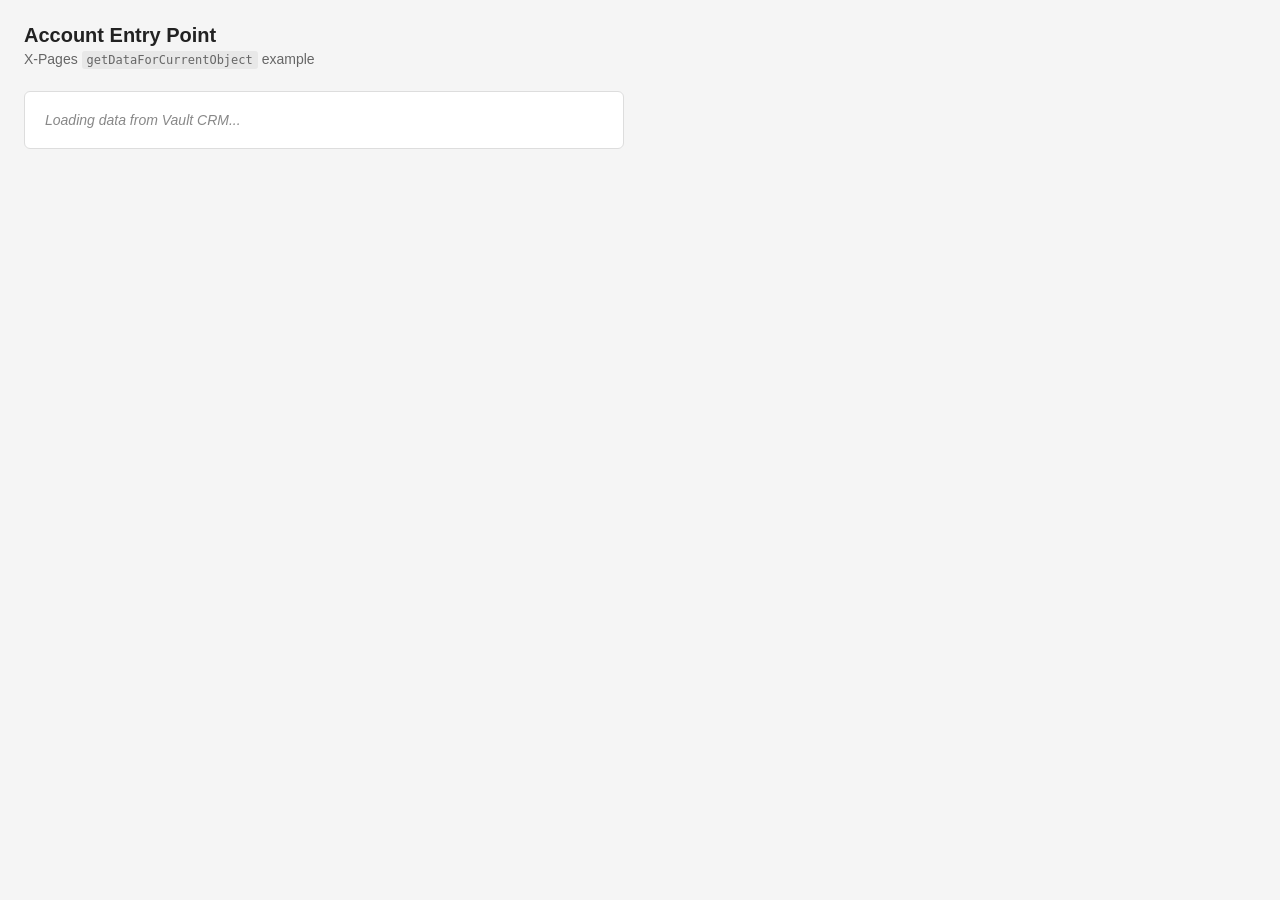
==== account-entry-point/index.html @ ecca6835 "Add account and territory entry point examples" ====
<!DOCTYPE html>
<html lang="en">
<head>
  <meta charset="UTF-8" />
  <meta name="viewport" content="width=device-width, initial-scale=1.0" />
  <title>Account Entry Point</title>
  <link rel="stylesheet" href="css/style.css" />
</head>
<body>

  <h1>Account Entry Point</h1>
  <p class="subtitle">X-Pages <code>getDataForCurrentObject</code> example</p>

  <div id="results">
    <p class="loading">Loading data from Vault CRM...</p>
  </div>

  <script src="lib/q.js"></script>
  <script src="lib/X-PagesLibrary.js"></script>
  <script src="js/main.js"></script>
</body>
</html>
---- account-entry-point/css/style.css ----
/* Account Entry Point - Base Styles */

*, *::before, *::after {
  box-sizing: border-box;
}

body {
  font-family: -apple-system, BlinkMacSystemFont, 'Segoe UI', Roboto, sans-serif;
  font-size: 14px;
  color: #222;
  background: #f5f5f5;
  margin: 0;
  padding: 24px;
}

h1 {
  font-size: 20px;
  margin: 0 0 4px;
}

.subtitle {
  color: #666;
  margin: 0 0 24px;
}

.subtitle code {
  background: #e8e8e8;
  padding: 2px 5px;
  border-radius: 3px;
  font-size: 12px;
}

/* Results container */
#results {
  background: #fff;
  border: 1px solid #ddd;
  border-radius: 6px;
  padding: 20px;
  max-width: 600px;
}

.loading {
  color: #888;
  font-style: italic;
  margin: 0;
}

/* Data rows */
.data-row {
  display: flex;
  flex-direction: column;
  padding: 12px 0;
  border-bottom: 1px solid #eee;
}

.data-row:last-child {
  border-bottom: none;
  padding-bottom: 0;
}

.data-row:first-child {
  padding-top: 0;
}

.data-label {
  font-size: 11px;
  font-weight: 600;
  text-transform: uppercase;
  letter-spacing: 0.05em;
  color: #888;
  margin-bottom: 4px;
}

.data-value {
  font-size: 14px;
  color: #222;
  word-break: break-all;
}

/* Error state */
.error {
  color: #c0392b;
  background: #fdf0ef;
  border: 1px solid #e8c4c0;
  border-radius: 4px;
  padding: 12px 16px;
  margin: 0;
}
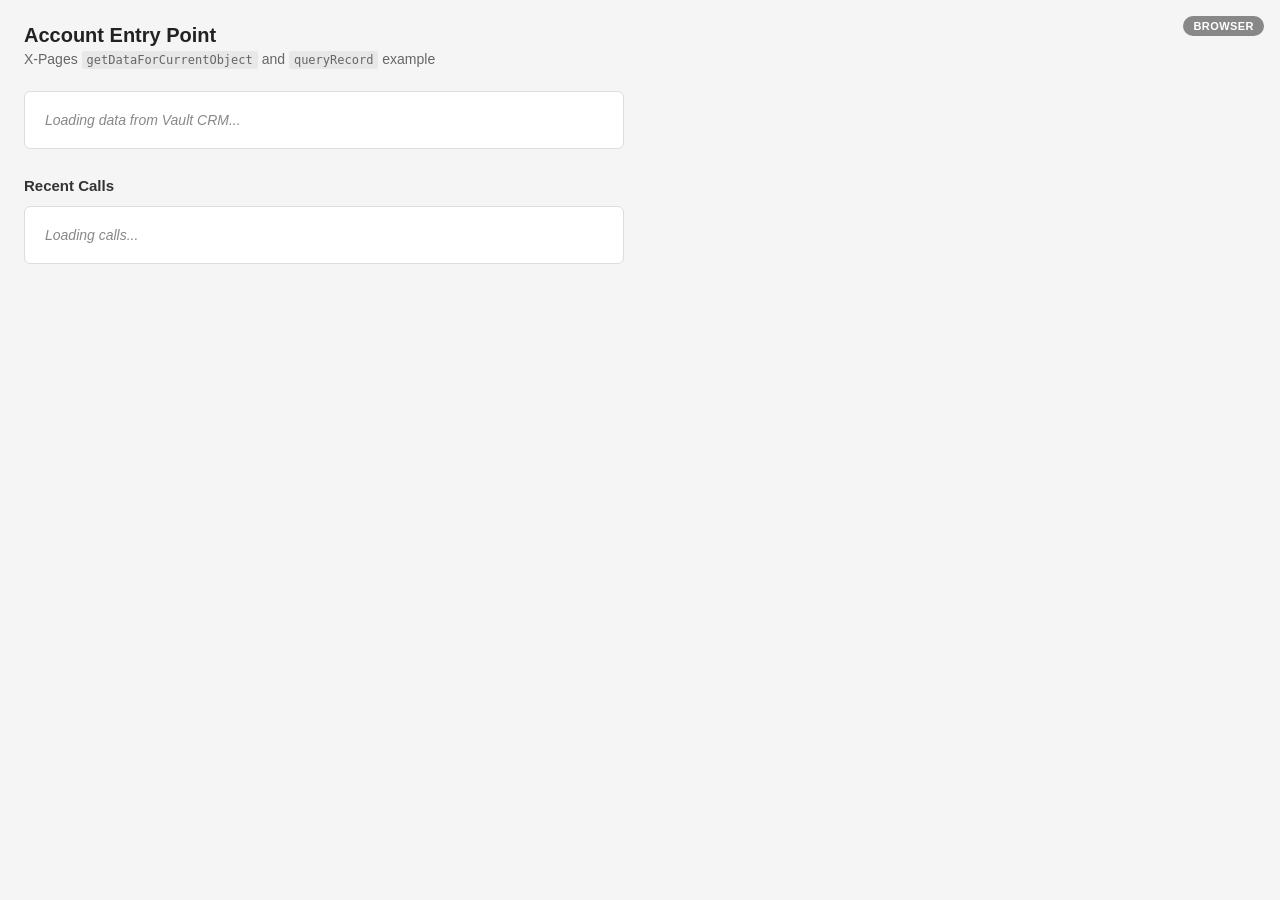
==== commit eff1bd29: "Extend account entry point with queryRecord and platform badge" ====
--- a/account-entry-point/index.html
+++ b/account-entry-point/index.html
@@ -9,10 +9,15 @@
 <body>
 
   <h1>Account Entry Point</h1>
-  <p class="subtitle">X-Pages <code>getDataForCurrentObject</code> example</p>
+  <p class="subtitle">X-Pages <code>getDataForCurrentObject</code> and <code>queryRecord</code> example</p>
 
   <div id="results">
     <p class="loading">Loading data from Vault CRM...</p>
+  </div>
+
+  <h2 class="section-heading">Recent Calls</h2>
+  <div id="calls">
+    <p class="loading">Loading calls...</p>
   </div>
 
   <script src="lib/q.js"></script>
--- a/account-entry-point/css/style.css
+++ b/account-entry-point/css/style.css
@@ -77,6 +77,88 @@
   word-break: break-all;
 }
 
+/* Platform badge — fixed top-right pill */
+.platform-badge {
+  position: fixed;
+  top: 16px;
+  right: 16px;
+  padding: 4px 10px;
+  border-radius: 12px;
+  font-size: 11px;
+  font-weight: 600;
+  letter-spacing: 0.04em;
+  text-transform: uppercase;
+  color: #fff;
+}
+
+.platform-badge--ipad {
+  background: #1a6fc4;
+}
+
+.platform-badge--windows {
+  background: #2d7d46;
+}
+
+.platform-badge--browser {
+  background: #888;
+}
+
+/* Recent calls section */
+.section-heading {
+  font-size: 15px;
+  font-weight: 600;
+  margin: 28px 0 12px;
+  color: #333;
+}
+
+#calls {
+  background: #fff;
+  border: 1px solid #ddd;
+  border-radius: 6px;
+  padding: 20px;
+  max-width: 600px;
+}
+
+/* Individual call rows */
+.call-row {
+  display: flex;
+  flex-wrap: wrap;
+  gap: 16px;
+  padding: 12px 0;
+  border-bottom: 1px solid #eee;
+}
+
+.call-row:first-child {
+  padding-top: 0;
+}
+
+.call-row:last-child {
+  border-bottom: none;
+  padding-bottom: 0;
+}
+
+.call-field {
+  display: flex;
+  flex-direction: column;
+  min-width: 120px;
+  flex: 1;
+}
+
+/* ID field is narrower — it's long but less prominent */
+.call-field--id {
+  flex: 2;
+}
+
+.no-value {
+  color: #bbb;
+}
+
+.no-results {
+  color: #888;
+  font-style: italic;
+  margin: 0;
+}
+
 /* Error state */
 .error {
   color: #c0392b;
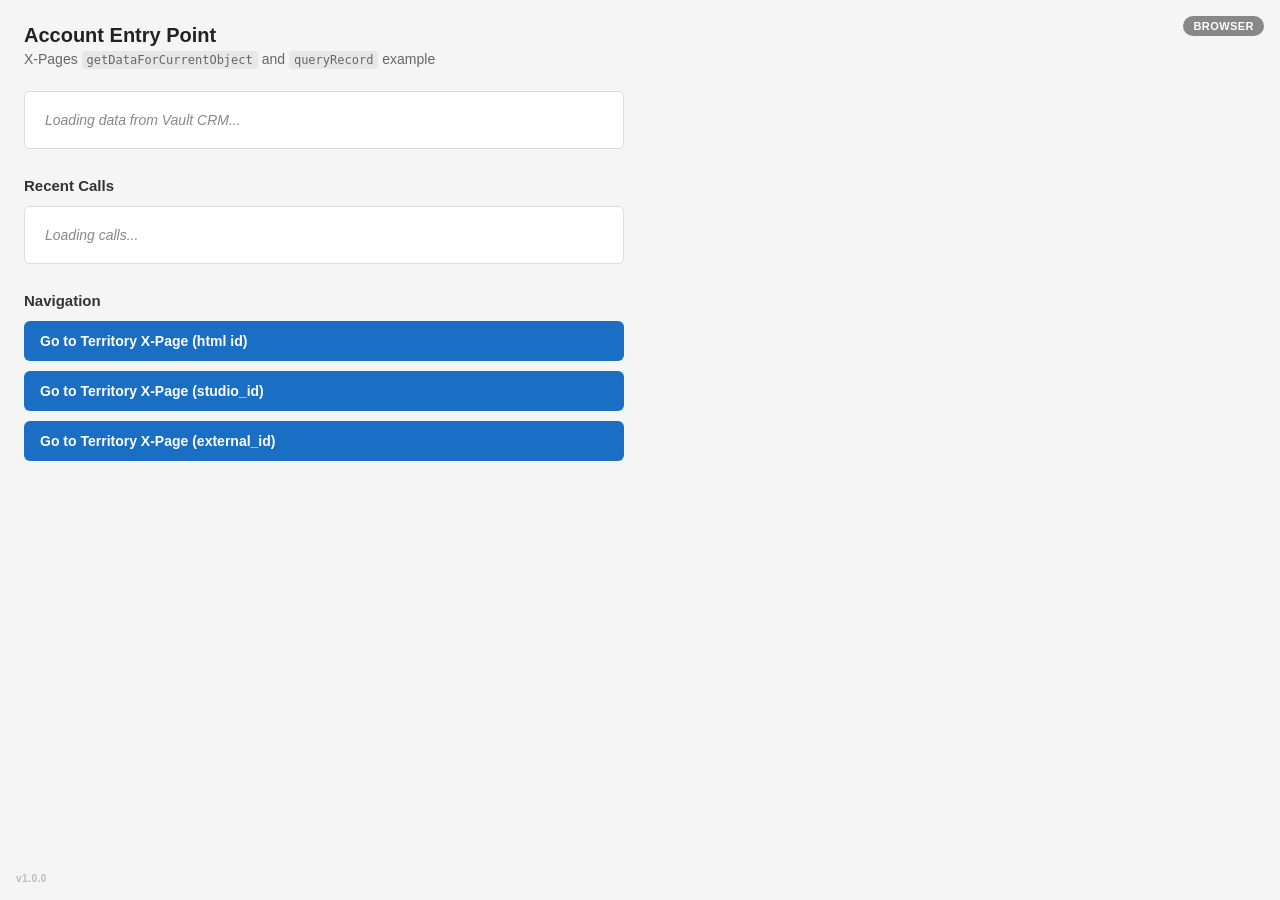
==== commit c5b9e8bb: "Add version stamp and navigation buttons to account-entry-point (v1.0.0)" ====
--- a/account-entry-point/index.html
+++ b/account-entry-point/index.html
@@ -20,6 +20,9 @@
     <p class="loading">Loading calls...</p>
   </div>
 
+  <h2 class="section-heading">Navigation</h2>
+  <div id="navigation"></div>
+
   <script src="lib/q.js"></script>
   <script src="lib/X-PagesLibrary.js"></script>
   <script src="js/main.js"></script>
--- a/account-entry-point/css/style.css
+++ b/account-entry-point/css/style.css
@@ -159,6 +159,42 @@
   margin: 0;
 }
 
+/* Navigation button group */
+.nav-actions {
+  display: flex;
+  flex-direction: column;
+  gap: 10px;
+  max-width: 600px;
+}
+
+.nav-button {
+  width: 100%;
+  padding: 12px 16px;
+  border-radius: 6px;
+  border: none;
+  background: #1a6fc4;
+  color: #fff;
+  font-size: 14px;
+  font-weight: 600;
+  cursor: pointer;
+  text-align: left;
+}
+
+.nav-button:hover {
+  background: #155a9e;
+}
+
+/* Version stamp — fixed bottom-left, incremented manually on each deploy */
+.version-stamp {
+  position: fixed;
+  bottom: 16px;
+  left: 16px;
+  font-size: 10px;
+  font-weight: 600;
+  color: #bbb;
+  letter-spacing: 0.05em;
+}
+
 /* Error state */
 .error {
   color: #c0392b;
